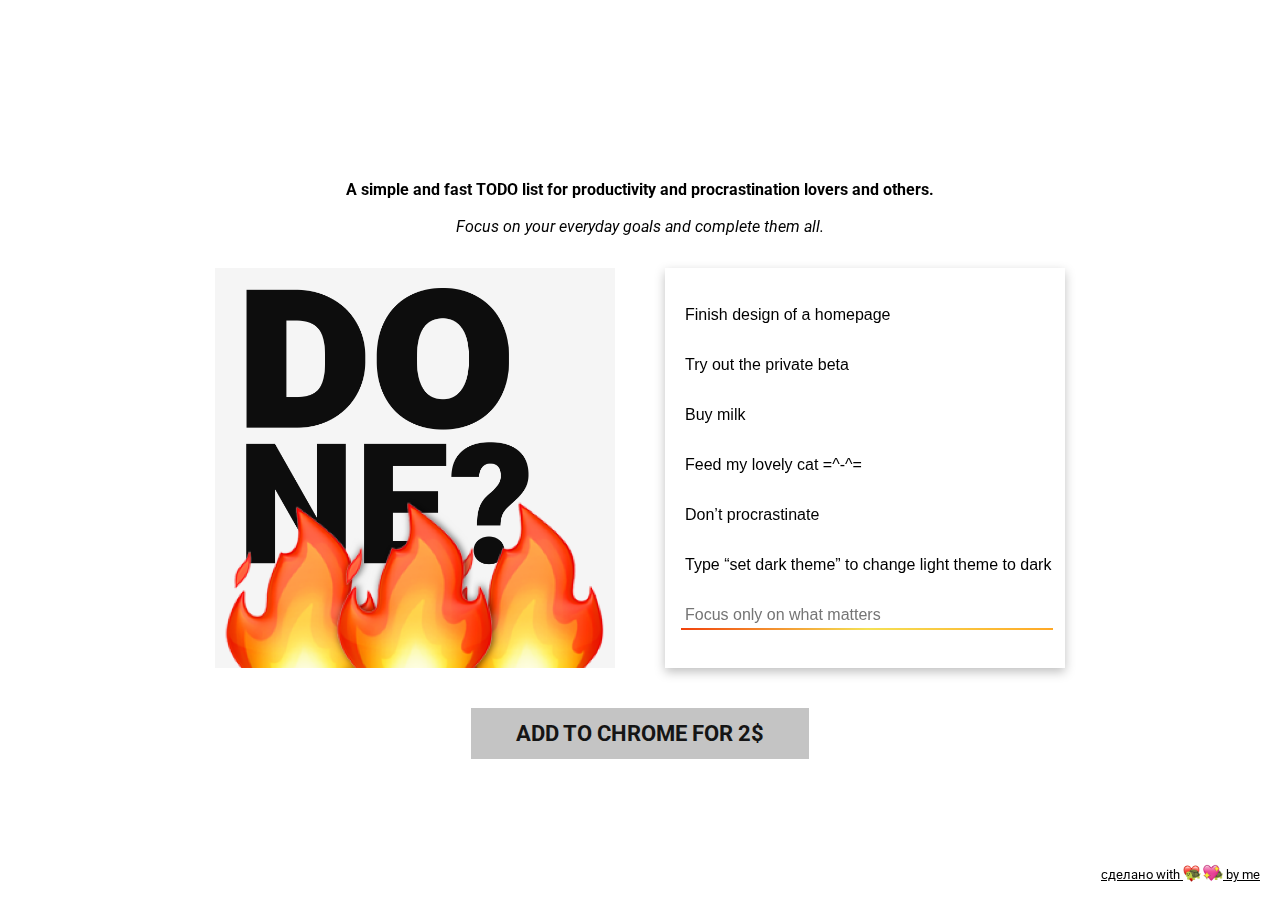
==== index.html @ a398472d "Add meta to HTML" ====
<!DOCTYPE html>
<html>
<head>
	<title>Done?</title>
	<!-- Why do you open my code? Please, write me on Twitter (@monolesan)-->
	<meta charset="UTF-8">
	<meta name="description" content="A TODO list for productivity and procrastination lovers and others.">
	<meta name="author" content="Olesya Chernyavskaya">
	<meta name="image" content="og_img.png">

	<meta property="og:image" content="og_img.png">
	<meta property="og:image:type" content="image/png">
	<meta property="og:image:width" content="1200">
	<meta property="og:image:height" content="1200">

	<meta property="og:type" content="website">
	<meta property="og:url" content="https://monolesan.github.io/done">
	<meta property="og:title" content="Done? by Olesya Chernyavskaya">
	<meta property="og:description" content="A TODO list for productivity and procrastination lovers and others.">

	<meta itemprop="name" content="Done? by Olesya Chernyavskaya">
	<meta itemprop="description" content="A TODO list for productivity and procrastination lovers and others.">
	<meta itemprop="image" content="og_img.png">

	<meta name="twitter:title" content="Done? by @monolesan">
	<meta name="twitter:description" content="A TODO list for productivity and procrastination lovers and others.">
	<meta name="twitter:image" content="https://monolesan.github.io/done/twitter.png">
	<meta name="twitter:card" content="summary_large_image">
	<meta name="twitter:site" content="@monolesan">
	<meta name="twitter:creator" content="@monolesan">





	<meta name="viewport" content="width=device-width, initial-scale=1">
	<link rel="stylesheet" media="all" type="text/css" href="done_light.css" id="theme_css">
	<link rel="stylesheet" media="screen and (max-height: 628px)" href="min_height.css">
	<link rel="stylesheet" media="screen and (max-width: 832px)" href="min_width.css">
	<!-- , (max-height: 549px) -->
	<!-- <link rel="stylesheet" media="screen and (max-width: 856px)" href="max-width.css"> -->
	<link rel="stylesheet" media="screen and (max-width: 425px)" href="the_most_min.css">
	<script src="done.js"></script>

	<!-- favi vi vi vi con -->
	<link rel="shortcut icon" type="image/png" href="favicon.png"/>
	<link rel="icon" type="image/png" href="favicon.png"/>

	<!-- font -->
	<link href="https://fonts.googleapis.com/css?family=Roboto:400,700" rel="stylesheet">

	<meta name="twitter:card" content="summary"></meta>

</head>
<body data-gr-c-s-loaded="true">
	<div class="header">
		<p><b>A simple and fast TODO list for productivity and procrastination lovers and others. </b></p>
		<p><i>Focus on your everyday goals and complete them all.</i></p>
	</div>

	<div class="main">
		<div class="logo">
			<img src="logo_white.png" id="logo">
		</div>

		<div class="todo_list" id="todo_list">
			<input type="text" class="previous_input" value="Finish design of a homepage" placeholder="Finish design of a homepage">
			<input type="text" class="previous_input" value="Try out the private beta" placeholder="Try out the private beta">
			<input type="text" class="previous_input" value="Buy milk" placeholder="Buy milk">
			<input type="text" class="previous_input" value="Feed my lovely cat =^-^=" placeholder="Feed my lovely cat =^-^=">
			<input type="text" class="previous_input" value="Don’t procrastinate" placeholder="Don’t procrastinate">
			<input id="changed_input" type="text" class="previous_input" value="Type “set dark theme” to change light theme to dark" placeholder="Type “set dark theme” to change light theme to dark">

			<input type="text" class="last_input" placeholder="Focus only on what matters">
		</div>
	</div>

	<div class="button">
		<a href="https://chrome.google.com/webstore/detail/jfmkmfoacnhdjglbjhamghpkoolkglci/" target="_blank">ADD TO CHROME FOR 2$</a>
	</div>

	<div class="footer">
		<a href="https://twitter.com/monolesan" target="_blank">cделано with <img src="lovely_turtles.png" align="top"> by me</a>
	</div>

</body>
</html>
---- done_light.css ----
body {
	display: flex;
	flex-direction: column;
	align-items: center;
	justify-content: center;
	
	position: fixed;
	left: 0;
	top: 0;
	height: 100%;
	width: 100%;
	z-index: 1000000;

	margin: 0;

	font-family: 'Roboto', sans-serif;
}

.header {
	padding-top: 20px;
	padding-bottom: 32px;
	text-align: center;

}

.header p {
	padding-top: 10px;
	margin-bottom: 0;
	margin-top: 8px;
}

.main {
	display: flex;
	align-items: center;
	justify-content: center;

	margin-bottom: 36px;
}

.logo img {
	width: 400px;
	height: 400px;
}

.button {
	display: flex;
	align-items: center;
	justify-content: center;
}

.button a {
	background-color: #C4C4C4;
	color: #151515;

	width: 338px;

	text-decoration: none;
	display: inline-block;
	padding-top: 13px;
	padding-bottom: 13px;
	font-size: 22px;
	font-weight: bold;
	text-align: center;
	white-space: nowrap;
	vertical-align: middle;
	cursor: pointer;
	border: none;
	-webkit-user-select: none;
	-moz-user-select: none;
	-ms-user-select: none;
	-o-user-select: none;
	user-select: none;
}

.button a:hover {
	background-color: #ABABAB;
}

.todo_list {
	width: 400px;
	max-height: 352px;


	display: flex;
	flex-direction: column;
	align-self: flex-start;


	margin-left: 50px;
	padding-bottom: 28px;
	padding-top: 20px;

	box-shadow: 0px 4px 10px rgba(0, 0, 0, 0.25);

	overflow-y:scroll; 
	overflow-x:hidden;
}

.footer {
	position: absolute;
	bottom: 16px;
	right: 20px;


}
/*.footer {
	display: flex;
	align-items: flex-end;
  	justify-content: flex-end;
  	margin-right: 20px;
  	margin-bottom: 16px
}
*/
.footer a {
	font-size: 13px;
	color: black;
}

.footer img {
	width: 40px;
	height: 20px;
}

input {
	font-size: 16px;
	color: black;

	width: 368px;
	border: 0;

	margin: 8px 8px 8px 16px;
	padding: 10px 0px 6px 4px;

	background: white no-repeat;

	background-size: 0 2px, 100% 2px;
	background-position: 0% 100%, 0% 100%;

	transition: background-size 0.3s cubic-bezier(0.64, 0.09, 0.08, 1);

}

input:focus {
	background-size: 100% 2px, 100% 2px;
	outline: none;
}

.previous_input {
	background-image: linear-gradient(0.25turn, #F1420B, #F5E155, #FFA826), linear-gradient(to bottom, white, white);
}

.last_input {
	border: none;
	border-bottom: 2px solid white;
	outline: none;

	background-image: linear-gradient(0.25turn, #F1420B, #F5E155, #FFA826), linear-gradient(to bottom, #eee, #eee);
}

.last_input:focus {
	border-bottom: 2px solid white;
}

::-webkit-scrollbar {
	width: 0px;
}
---- min_height.css ----
.header {
		padding-top: 10px;
		padding-bottom: 20px;
		text-align: center;
	}

	.header p {
		padding-top: 8px;
		margin: 0;
	}

	.button {
		display: flex;
		align-items: center;
		justify-content: center;
		margin-bottom: 20px;
	}
---- min_width.css ----
body {
		display: flex;
		flex-direction: column;
		overflow-y:scroll; 
		overflow-x:hidden;
		position: absolute;
		height: auto;
	}

	.header p {
		padding-bottom: 5px;
	}
	.main {
		display: flex;
		flex-direction: column;
		align-items: center;
		justify-content: center;

		margin-bottom: 20px;
		margin-top: 20px;
	}

	.todo_list {
		order:1;
		display: flex;
		align-items: center;
		justify-content: center;
		align-self: flex-start;
		width: 400px;
		height: 352px;


		display: flex;
		flex-direction: column;
		padding-bottom: 28px;
		padding-top: 20px;
		margin-left: 0;
		margin-bottom: 20px;

		box-shadow: 0px 4px 10px rgba(0, 0, 0, 0.25);

		overflow-y:scroll; 
		overflow-x:hidden;
	}

	.footer {
		order: 5;
		position: static;
		margin-top: 10px;
		margin-bottom: 16px;
		bottom: 0px;
		text-align: center;

	}
	.header {
		order: 0;
		padding-top: 40px;
		padding-bottom: 20px;
		padding-left: 20px;
		padding-right: 20px;
		text-align: center;
	}

	.logo {
		order:3;
	}

	.logo img {
		margin-bottom: 20px;
		display: flex;
		align-items: center;
		justify-content: center;

	}

	.button {
		order: 4;
		display: flex;
		align-items: center;
		justify-content: center;
		margin-bottom: 20px;
	}

	.button a {
		width: 338px;

		text-decoration: none;
		display: inline-block;
		padding-top: 13px;
		padding-bottom: 13px;
		font-size: 22px;
		font-weight: bold;
		text-align: center;
		white-space: nowrap;
		vertical-align: middle;
		cursor: pointer;
		border: none;
		-webkit-user-select: none;
		-moz-user-select: none;
		-ms-user-select: none;
		-o-user-select: none;
		user-select: none;
	}

	.footer a {
		font-size: 15px;
	}

	.footer img {
		width: 50px;
		height: 24px;
	}
}
---- max-width.css ----
.todo_list { 
	margin-left: 25px;
}
---- the_most_min.css ----
input {
	font-size: 12px;

	width: 280px;
	margin: 8px 0px 8px 5px;
	padding: 10px 0px 6px 4px;
}

.todo_list {
	width: 300px;
	max-height: 340px;

	padding-bottom: 5px;
	padding-top: 5px;

	box-shadow: 0px 4px 10px rgba(0, 0, 0, 0.25);

	overflow-y:scroll; 
	overflow-x:hidden;

	display: flex;
	align-items: center;
	justify-content: center;
}

.header p {
		padding-bottom: 10px;
}

.logo img {
	height: 300px;
	width: 300px;
}

.button a {
	width: 250px;
	padding-top: 8px;
	padding-bottom: 8px;
	font-size: 18px;
}

.main {
	margin-top: 0;
}
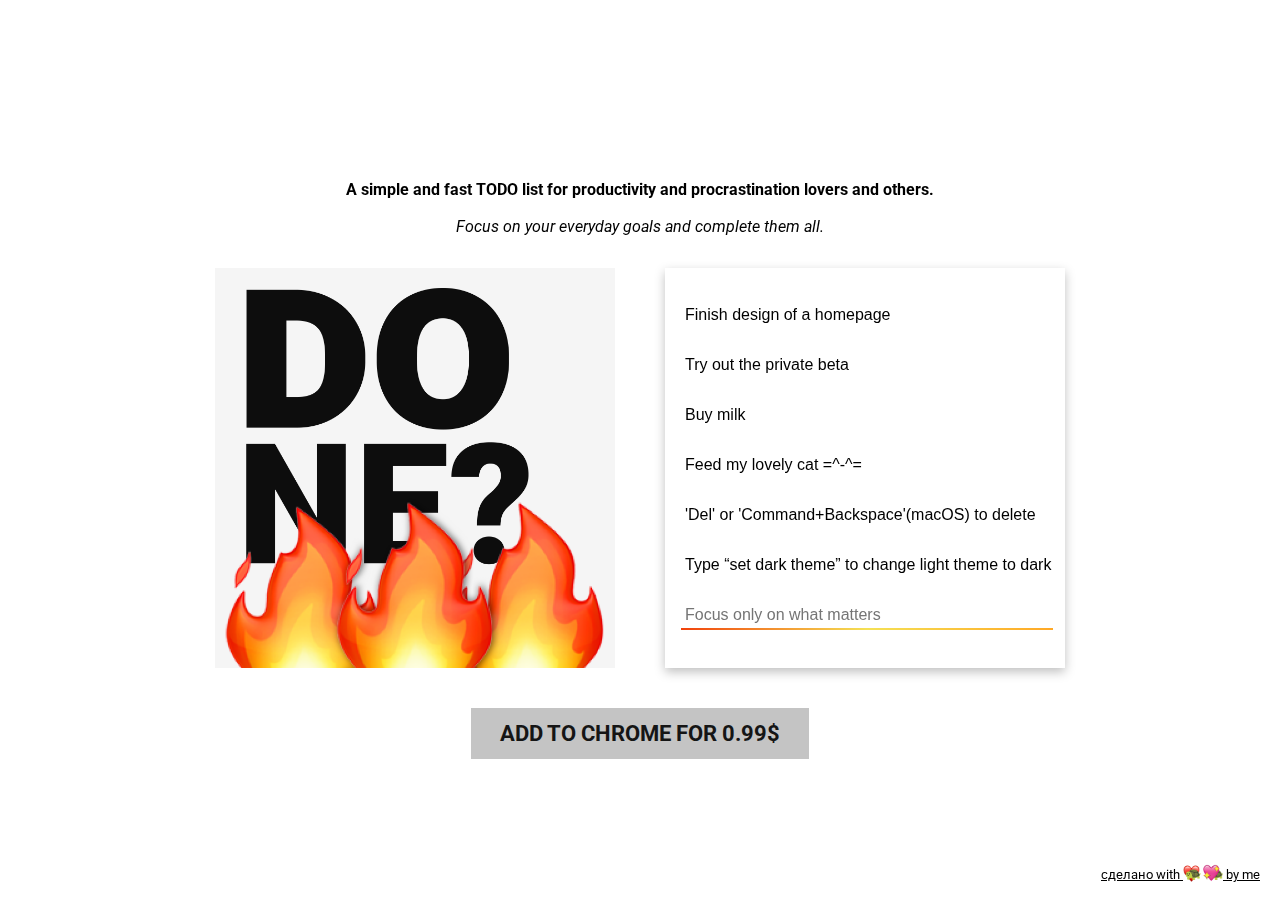
==== commit 89f28559: "Cost" ====
--- a/index.html
+++ b/index.html
@@ -4,6 +4,15 @@
 	<title>Done?</title>
 	<!-- Why do you open my code? Please, write me on Twitter (@monolesan)-->
 	<meta charset="UTF-8">
+
+	<link rel="apple-touch-icon" sizes="180x180" href="apple-touch-icon.png">
+	<link rel="icon" type="image/png" sizes="32x32" href="favicon-32x32.png">
+	<link rel="icon" type="image/png" sizes="16x16" href="favicon-16x16.png">
+	<link rel="manifest" href="site.webmanifest">
+	<link rel="mask-icon" href="safari-pinned-tab.svg" color="#000000">
+	<meta name="msapplication-TileColor" content="#da532c">
+	<meta name="theme-color" content="#ffffff">
+
 	<meta name="description" content="A TODO list for productivity and procrastination lovers and others.">
 	<meta name="author" content="Olesya Chernyavskaya">
 	<meta name="image" content="og_img.png">
@@ -24,7 +33,7 @@
 
 	<meta name="twitter:title" content="Done? by @monolesan">
 	<meta name="twitter:description" content="A TODO list for productivity and procrastination lovers and others.">
-	<meta name="twitter:image" content="https://monolesan.github.io/done/twitter.png">
+	<meta name="twitter:image" content="https://monolesan.github.io/done/tw.png">
 	<meta name="twitter:card" content="summary_large_image">
 	<meta name="twitter:site" content="@monolesan">
 	<meta name="twitter:creator" content="@monolesan">
@@ -68,7 +77,7 @@
 			<input type="text" class="previous_input" value="Try out the private beta" placeholder="Try out the private beta">
 			<input type="text" class="previous_input" value="Buy milk" placeholder="Buy milk">
 			<input type="text" class="previous_input" value="Feed my lovely cat =^-^=" placeholder="Feed my lovely cat =^-^=">
-			<input type="text" class="previous_input" value="Don’t procrastinate" placeholder="Don’t procrastinate">
+			<input type="text" class="previous_input" value="'Del' or 'Command+Backspace'(macOS) to delete" placeholder="Don’t procrastinate">
 			<input id="changed_input" type="text" class="previous_input" value="Type “set dark theme” to change light theme to dark" placeholder="Type “set dark theme” to change light theme to dark">
 
 			<input type="text" class="last_input" placeholder="Focus only on what matters">
@@ -76,7 +85,7 @@
 	</div>
 
 	<div class="button">
-		<a href="https://chrome.google.com/webstore/detail/jfmkmfoacnhdjglbjhamghpkoolkglci/" target="_blank">ADD TO CHROME FOR 2$</a>
+		<a href="https://chrome.google.com/webstore/detail/jfmkmfoacnhdjglbjhamghpkoolkglci/" target="_blank">ADD TO CHROME FOR 0.99$</a>
 	</div>
 
 	<div class="footer">
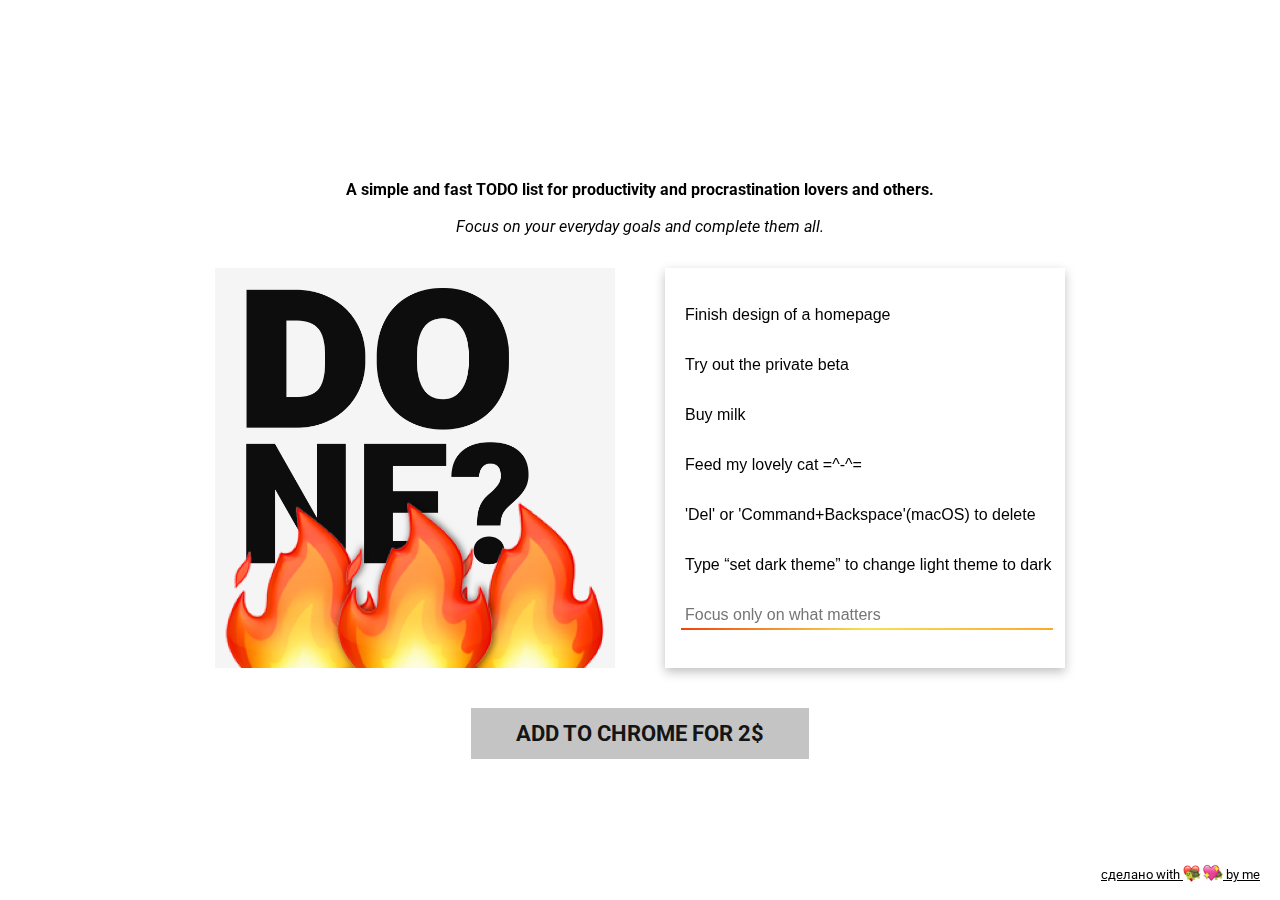
==== commit 6505a001: "Cost" ====
--- a/index.html
+++ b/index.html
@@ -85,7 +85,7 @@
 	</div>
 
 	<div class="button">
-		<a href="https://chrome.google.com/webstore/detail/jfmkmfoacnhdjglbjhamghpkoolkglci/" target="_blank">ADD TO CHROME FOR 0.99$</a>
+		<a href="https://chrome.google.com/webstore/detail/jfmkmfoacnhdjglbjhamghpkoolkglci/" target="_blank">ADD TO CHROME FOR 2$</a>
 	</div>
 
 	<div class="footer">
